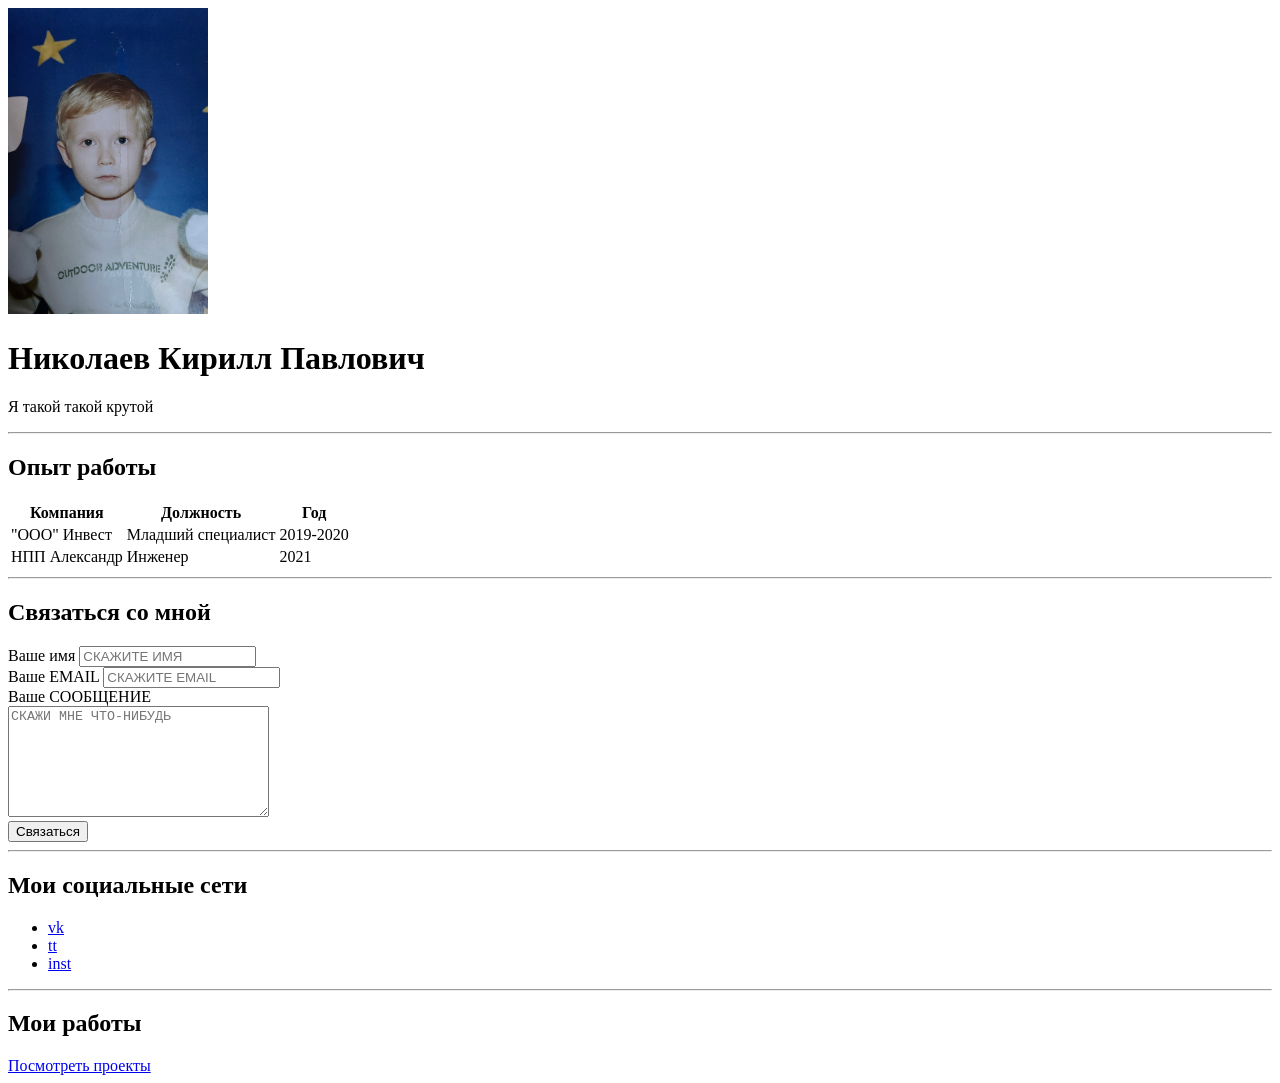
==== index.html @ a2a917f4 "Create portfolio" ====
<!DOCTYPE html>
<html lang="en">
<head>
    <meta charset="UTF-8">
    <meta http-equiv="X-UA-Compatible" content="IE=edge">
    <meta name="viewport" content="width=device-width, initial-scale=1.0">
    <title>Николаев Кирилл</title>
    <link rel="stylesheet" href="css/main.css">
</head>
<body>
    <img src="1.jpg" alt="Портфолио" width="200">
    <h1>Николаев Кирилл Павлович</h1>
    <p>Я такой такой крутой</p>
<hr>
    <h2>Опыт работы</h2>
    <table>
        <tr>
            <th>Компания</th>
            <th>Должность</th>
            <th>Год</th>
        </tr>
        <tr>
            <td>"ООО" Инвест</td>
            <td>Младший специалист</td>
            <td>2019-2020</td>
        </tr>
        <tr>
            <td>НПП Александр</td>
            <td>Инженер</td>
            <td>2021</td>
        </tr>
    </table>
<hr>
    <h2>Связаться со мной</h2>
        <form action="/">
            <label for="name">Ваше имя</label>
            <input type="text" id="name" placeholder="СКАЖИТЕ ИМЯ"> 
           <br> 
            <label for="email">Ваше EMAIL</label>
            <input type="email" id="email" placeholder="СКАЖИТЕ EMAIL">
           <br>
           <label for="text">Ваше СООБЩЕНИЕ</label>
           <br>
           <textarea id="text" cols="30" rows="7" placeholder="СКАЖИ МНЕ ЧТО-НИБУДЬ"></textarea>
            <br>
           <input type="submit" value="Связаться"> 
        </form>
<hr>    
    <h2>Мои социальные сети</h2>
        <ul>
            <li><a href="https://vk.com/llllllllllllllljjjjjjj" target="_blank">vk</a></li>
            <li><a href="https://t.me/raptortesla" target="_blank">tt</a></li>
            <li><a href="instagram.com/raptortesla" target="_blank">inst</a></li>
        </ul>
 <hr>
    <h2>Мои работы</h2>
    <a href="work.html">Посмотреть проекты</a>


</body>
</html>
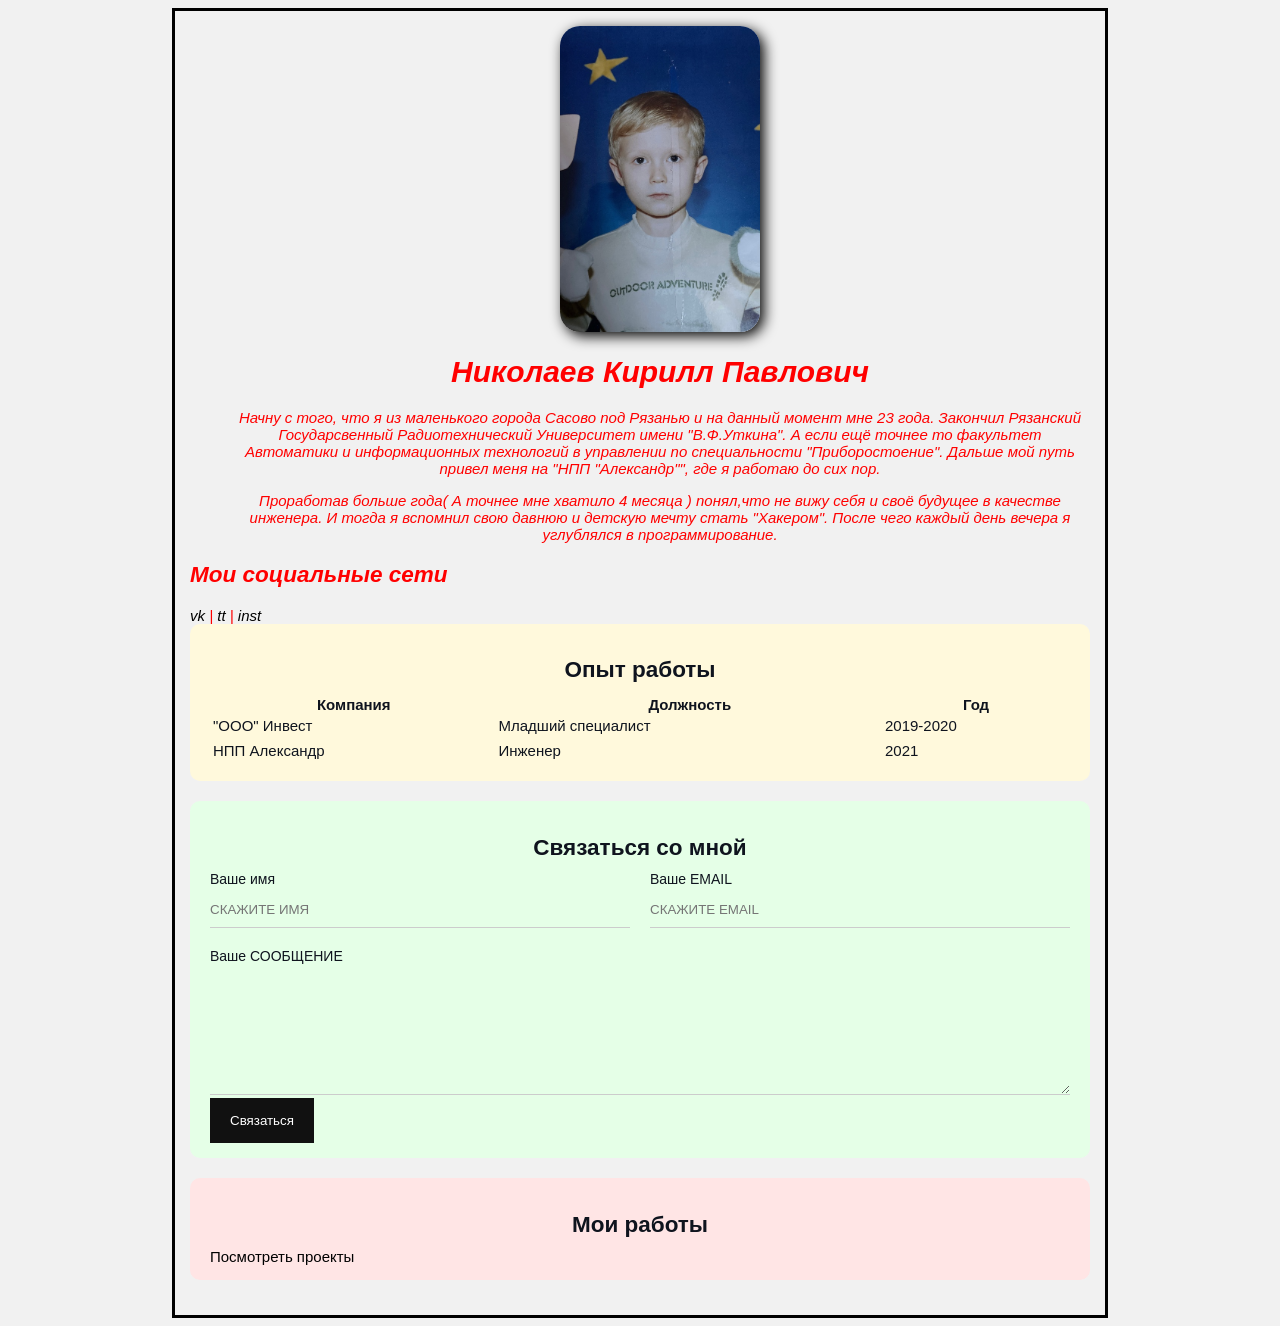
==== commit d2a4d955: "Add files via upload" ====
--- a/index.html
+++ b/index.html
@@ -7,55 +7,83 @@
     <title>Николаев Кирилл</title>
     <link rel="stylesheet" href="css/main.css">
 </head>
-<body>
-    <img src="1.jpg" alt="Портфолио" width="200">
-    <h1>Николаев Кирилл Павлович</h1>
-    <p>Я такой такой крутой</p>
-<hr>
-    <h2>Опыт работы</h2>
-    <table>
-        <tr>
-            <th>Компания</th>
-            <th>Должность</th>
-            <th>Год</th>
-        </tr>
-        <tr>
-            <td>"ООО" Инвест</td>
-            <td>Младший специалист</td>
-            <td>2019-2020</td>
-        </tr>
-        <tr>
-            <td>НПП Александр</td>
-            <td>Инженер</td>
-            <td>2021</td>
-        </tr>
-    </table>
-<hr>
-    <h2>Связаться со мной</h2>
-        <form action="/">
-            <label for="name">Ваше имя</label>
-            <input type="text" id="name" placeholder="СКАЖИТЕ ИМЯ"> 
-           <br> 
-            <label for="email">Ваше EMAIL</label>
-            <input type="email" id="email" placeholder="СКАЖИТЕ EMAIL">
-           <br>
-           <label for="text">Ваше СООБЩЕНИЕ</label>
-           <br>
-           <textarea id="text" cols="30" rows="7" placeholder="СКАЖИ МНЕ ЧТО-НИБУДЬ"></textarea>
-            <br>
-           <input type="submit" value="Связаться"> 
-        </form>
-<hr>    
-    <h2>Мои социальные сети</h2>
-        <ul>
-            <li><a href="https://vk.com/llllllllllllllljjjjjjj" target="_blank">vk</a></li>
-            <li><a href="https://t.me/raptortesla" target="_blank">tt</a></li>
-            <li><a href="instagram.com/raptortesla" target="_blank">inst</a></li>
-        </ul>
- <hr>
-    <h2>Мои работы</h2>
-    <a href="work.html">Посмотреть проекты</a>
+<body> 
+    <div class="container">
+        <div class="info">
+            <div class="info-text">
+                <img src="1.jpg" alt="Портфолио" class="avatar">
+                <h1>Николаев Кирилл Павлович</h1>
+                <p>Начну с того, что я из маленького города Сасово под Рязанью и на данный момент мне 23 года. Закончил Рязанский Государсвенный Радиотехнический Университет имени "В.Ф.Уткина". А если ещё точнее то факультет Автоматики и информационных технологий в управлении по специальности "Приборостоение". Дальше мой путь привел меня на "НПП "Александр"", где я работаю до сих пор.</p>
+                <p>Проработав больше года( А точнее мне хватило 4 месяца ) понял,что не вижу себя и своё будущее в качестве инженера. И тогда я вспомнил свою давнюю и детскую мечту стать "Хакером". После чего каждый день вечера я углублялся в программирование.</p>
+            </div>
+        <h2>Мои социальные сети</h2>
+            
+                <a href="https://vk.com/llllllllllllllljjjjjjj" target="_blank">vk</a>
+                |
+                <a href="https://t.me/raptortesla" target="_blank">tt</a>
+                |
+                <a href="instagram.com/raptortesla" target="_blank">inst</a>
+            
+        </div>
+        
+        <div class="card bg-yellow">
+        <h2>Опыт работы</h2>
+        <table class="table">
+            <tr>
+                <th>Компания</th>
+                <th>Должность</th>
+                <th>Год</th>
+            </tr>
+            <tr>
+                <td>"ООО" Инвест</td>
+                <td>Младший специалист</td>
+                <td>2019-2020</td>
+            </tr>
+            <tr>
+                <td>НПП Александр</td>
+                <td>Инженер</td>
+                <td>2021</td>
+            </tr>
+        </table>
+    </div>
+        <div class="card bg-green">
+        <h2>Связаться со мной</h2>
+            <form action="/">
+                <div class="row">
+                <div class="form-group">
+                    <label for="name">Ваше имя</label>
+                    <input type="text" id="name" placeholder="СКАЖИТЕ ИМЯ"> 
+                </div>
 
+                <div class="form-group">
+                    <label for="email">Ваше EMAIL</label>
+                    <input type="email" id="email" placeholder="СКАЖИТЕ EMAIL">
+                </div>
+                </div>
+                <div class="form-group">
+                    <label for="text">Ваше СООБЩЕНИЕ</label>
+                    <textarea id="text" cols="30" rows="7" placeholder="СКАЖИ МНЕ ЧТО-НИБУДЬ">
+                    </textarea>
+                </div>
+                    <input class="btn" type="submit" value="Связаться"> 
+                
+             </form>
+        </div>
+               
+        
+        <div class="social">
+            
+            </div>
+        <div class="card bg-red">
+        <h2>Мои работы</h2>
+        <a href="work.html">Посмотреть проекты</a>
+    </div>
+
+            <div class="position">
+                
+            </div>
+
+    </div>
 
 </body>
 </html>
--- a/css/main.css
+++ b/css/main.css
@@ -0,0 +1,144 @@
+body {
+    background-color: #f1f1f1;
+    color: #0f141e;
+
+    font-size: 15px;
+    font-weight: normal;
+    font-family: 'Lucida Sans', 'Lucida Sans Regular', 'Lucida Grande', 'Lucida Sans Unicode', Geneva, Verdana, sans-serif;
+}
+
+.bg-yellow {
+    background: #fff9dc;
+}
+
+.bg-green {
+    background: #e5ffe7;
+}
+
+.bg-red {
+    background: #ffe5e5;
+}
+
+.card {
+    padding: 15px 20px;
+    margin-bottom: 20px;
+    border-radius: 10px;
+
+}
+
+.card h2 {
+    margin-bottom: 10px;
+    text-align: center;
+}
+
+a {
+    color: black;
+    text-decoration: none;
+}
+
+a:hover {
+    text-decoration: underline;
+}
+
+a:active {
+    color: orange;
+}
+a:visited {
+    color: gray;
+}
+.avatar {
+    width: 200px;
+    border-radius: 20px ;
+    box-shadow: 4px 4px 14px rgba(0, 0, 0, 1);
+}
+
+.info {
+    color: red;
+    margin: 0;
+    font-style: italic;
+    
+    
+}
+
+.info-text {
+    margin-left: 40px;
+    text-align: center;
+    
+
+
+}
+.social {
+    background: rgb(0, 119, 255);
+    border-radius: 10px;
+    text-align: center;
+
+    
+}
+
+.container {
+    max-width: 900px;
+    margin: auto;
+    padding: 15px ;
+    border: 3px solid black;
+}
+
+.table {
+    width: 100%;
+}
+
+.table td {
+    padding-bottom: 5px;
+} 
+
+.form-group label {
+    display: block;
+    font-size: 14px;
+}
+
+.form-group input,
+.form-group textarea
+{
+    width: 100%;
+    box-sizing: border-box;
+    border: none;
+    background: transparent;
+    border-bottom: 1px solid #ccc;
+    color: #000;
+    padding: 15px 0 10px;
+    outline: none;
+    font-family: inherit;
+}
+
+.row {
+    display: flex;
+    margin-bottom: 20px;
+}
+
+.row > .form-group {
+    width: 50%;
+    margin-right: 20px;
+}
+
+.row > .form-group:last-child {
+    margin-right: 0;
+}
+
+.btn {
+    color: #fff;
+    padding: 15px 20px;
+    background: #111;
+    border: none;
+    font-family: inherit;
+    cursor: pointer;
+}
+
+.btn:hover{
+    opacity: 0.9;
+}
+
+@media (max-width: 700px) {
+    .info {
+        display: block;
+        text-align: center;
+    }
+}
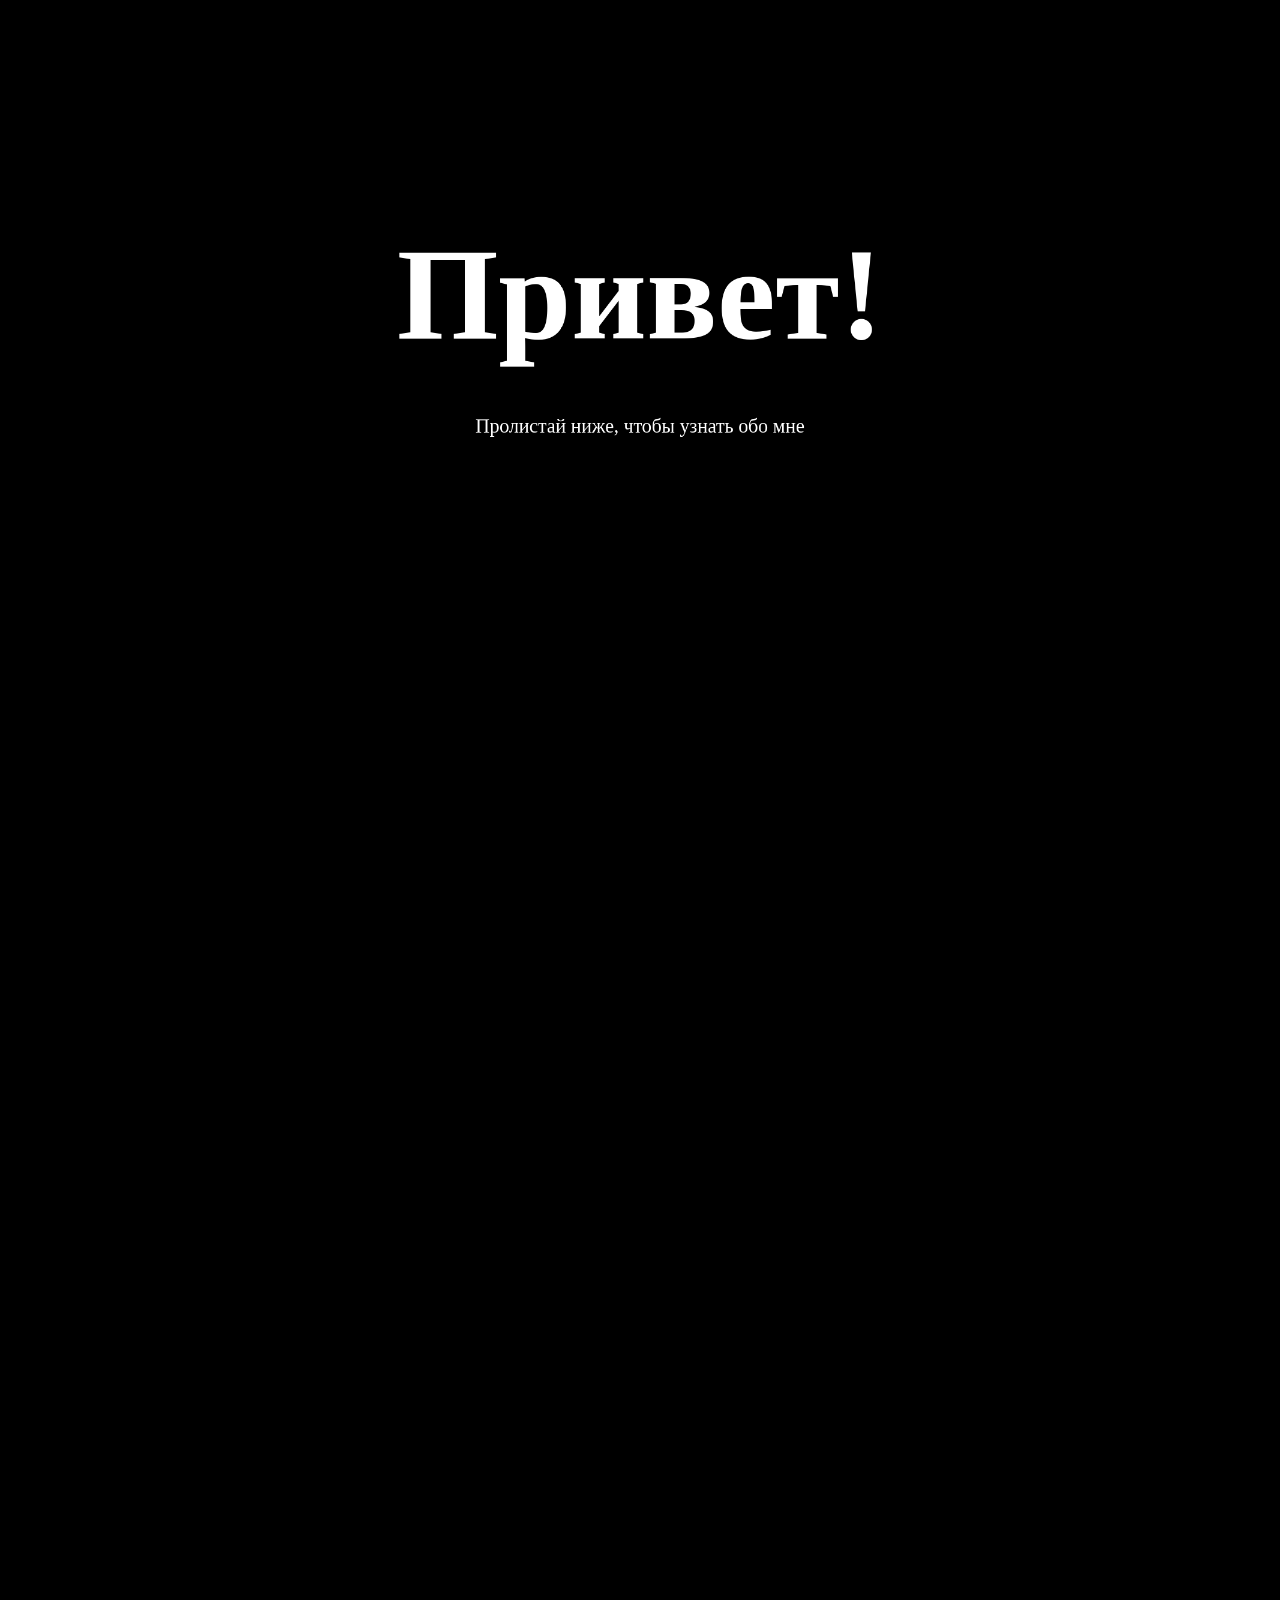
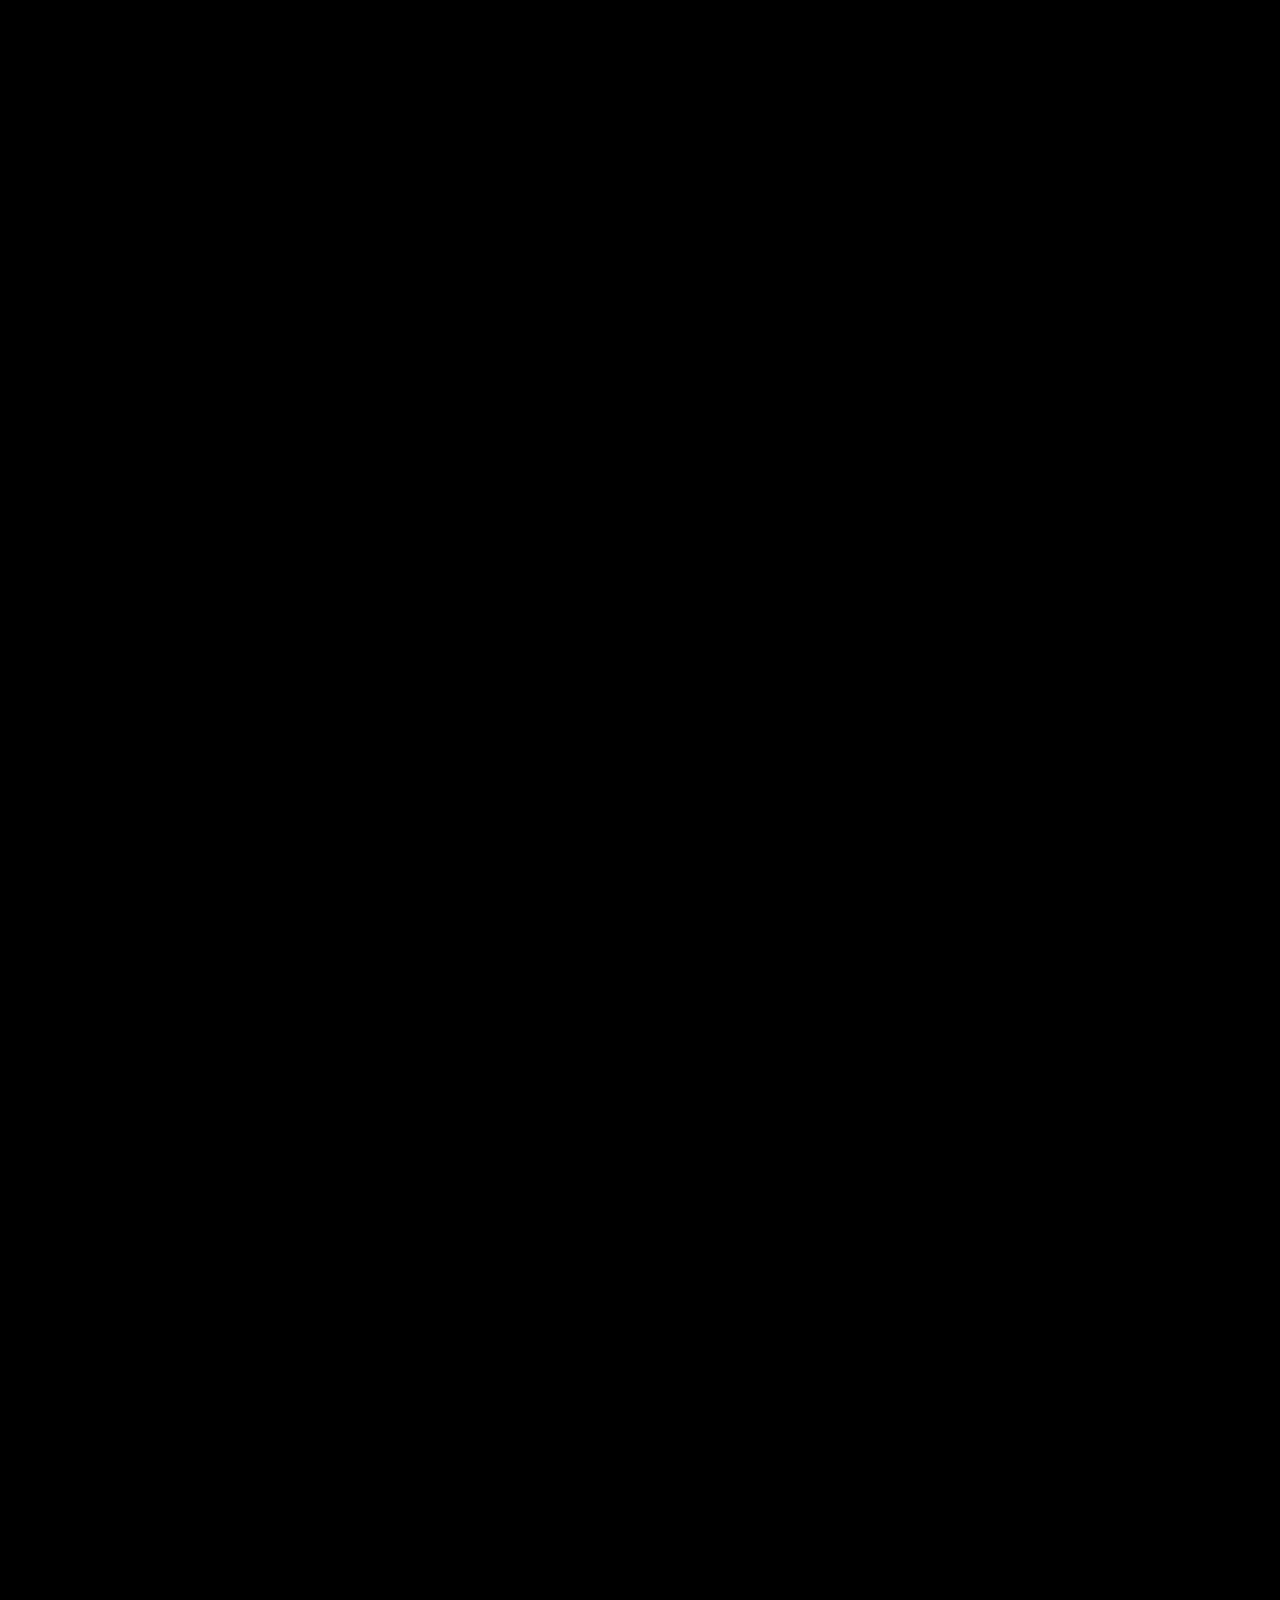
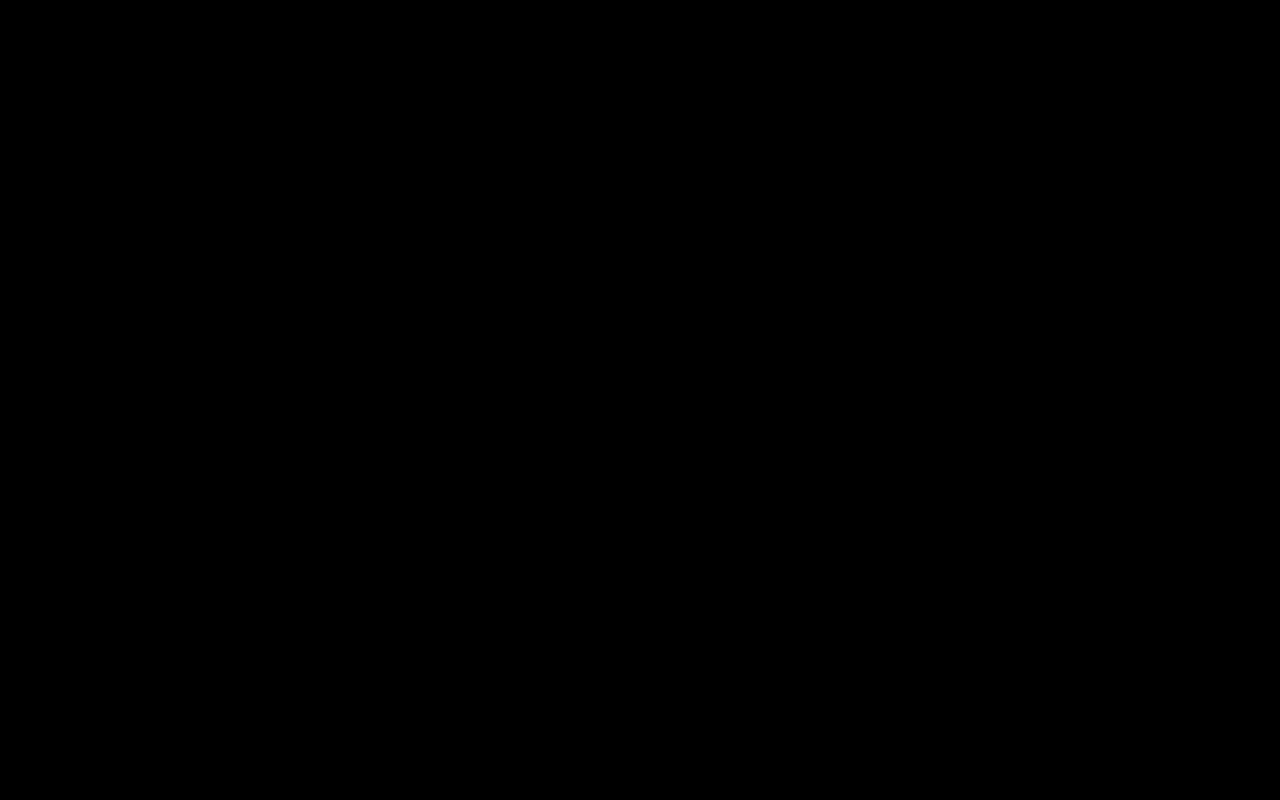
==== commit 5e62c0db: "Add files via upload" ====
--- a/index.html
+++ b/index.html
@@ -4,86 +4,74 @@
     <meta charset="UTF-8">
     <meta http-equiv="X-UA-Compatible" content="IE=edge">
     <meta name="viewport" content="width=device-width, initial-scale=1.0">
-    <title>Николаев Кирилл</title>
+    <title>Document</title>
+    <script src="js/app.js" defer></script>
     <link rel="stylesheet" href="css/main.css">
 </head>
-<body> 
+<body>
     <div class="container">
-        <div class="info">
-            <div class="info-text">
-                <img src="1.jpg" alt="Портфолио" class="avatar">
-                <h1>Николаев Кирилл Павлович</h1>
-                <p>Начну с того, что я из маленького города Сасово под Рязанью и на данный момент мне 23 года. Закончил Рязанский Государсвенный Радиотехнический Университет имени "В.Ф.Уткина". А если ещё точнее то факультет Автоматики и информационных технологий в управлении по специальности "Приборостоение". Дальше мой путь привел меня на "НПП "Александр"", где я работаю до сих пор.</p>
-                <p>Проработав больше года( А точнее мне хватило 4 месяца ) понял,что не вижу себя и своё будущее в качестве инженера. И тогда я вспомнил свою давнюю и детскую мечту стать "Хакером". После чего каждый день вечера я углублялся в программирование.</p>
-            </div>
-        <h2>Мои социальные сети</h2>
-            
-                <a href="https://vk.com/llllllllllllllljjjjjjj" target="_blank">vk</a>
-                |
-                <a href="https://t.me/raptortesla" target="_blank">tt</a>
-                |
-                <a href="instagram.com/raptortesla" target="_blank">inst</a>
-            
-        </div>
-        
-        <div class="card bg-yellow">
-        <h2>Опыт работы</h2>
-        <table class="table">
-            <tr>
-                <th>Компания</th>
-                <th>Должность</th>
-                <th>Год</th>
-            </tr>
-            <tr>
-                <td>"ООО" Инвест</td>
-                <td>Младший специалист</td>
-                <td>2019-2020</td>
-            </tr>
-            <tr>
-                <td>НПП Александр</td>
-                <td>Инженер</td>
-                <td>2021</td>
-            </tr>
-        </table>
-    </div>
-        <div class="card bg-green">
-        <h2>Связаться со мной</h2>
-            <form action="/">
-                <div class="row">
-                <div class="form-group">
-                    <label for="name">Ваше имя</label>
-                    <input type="text" id="name" placeholder="СКАЖИТЕ ИМЯ"> 
+        <section class="gallary">
+                <div class="frame">
+                    <div class="frame_hello">
+                        <h2>Привет!</h2>
+                        <p>Пролистай ниже, чтобы узнать обо мне</p>
+                    </div>
+                </div>
+                    
+                <div class="frame">
+                    <div class="frame_info">
+                            <img src="1.jpg" class="avatar" alt="Здесь моя фотка">
+                            <h4>Николаев Кирилл Павлович</h4>
+                            <p> Псевдоним: "Цыпа"</p>
+                    </div>
                 </div>
 
-                <div class="form-group">
-                    <label for="email">Ваше EMAIL</label>
-                    <input type="email" id="email" placeholder="СКАЖИТЕ EMAIL">
+                <div class="frame">
+                    <div class="frame_history">
+                        <p>Проработав больше года( А точнее мне хватило 4 месяца ) понял,что не вижу себя и своё будущее в качестве инженера. И тогда я вспомнил свою давнюю и детскую мечту стать "Хакером". После чего каждый день вечера я углублялся в программирование.</p>
+                    </div>
                 </div>
+            
+
+                <div class="frame">
+                    <div class="frame_history2">
+                        <p>Начну с того, что я из маленького города Сасово под Рязанью и на данный момент мне 23 года. Закончил Рязанский Государсвенный Радиотехнический Университет имени "В.Ф.Уткина". А если ещё точнее то факультет Автоматики и информационных технологий в управлении по специальности "Приборостоение". Дальше мой путь привел меня на "НПП "Александр"", где я работаю до сих пор.</p>
+                    </div>
                 </div>
-                <div class="form-group">
-                    <label for="text">Ваше СООБЩЕНИЕ</label>
-                    <textarea id="text" cols="30" rows="7" placeholder="СКАЖИ МНЕ ЧТО-НИБУДЬ">
-                    </textarea>
+
+                <div class="frame">
+                    <table class="table">
+                        <tr>
+                            <th>Компания</th>
+                            <th>Должность</th>
+                            <th>Год</th>
+                        </tr>
+                        <tr>
+                            <td>"ООО" Инвест</td>
+                            <td>Младший специалист</td>
+                            <td>2019-2020</td>
+                        </tr>
+                        <tr>
+                            <td>НПП Александр</td>
+                            <td>Инженер</td>
+                            <td>2021</td>
+                        </tr>
+                    </table>
                 </div>
-                    <input class="btn" type="submit" value="Связаться"> 
-                
-             </form>
-        </div>
-               
-        
-        <div class="social">
-            
-            </div>
-        <div class="card bg-red">
-        <h2>Мои работы</h2>
-        <a href="work.html">Посмотреть проекты</a>
+
+                <div class="frame">
+                    <div class="social">
+                        <h4>Мои социальные сети</h4>
+                        
+                         <a href="https://vk.com/llllllllllllllljjjjjjj" target="_blank">vk</a>
+                            |
+                         <a href="https://t.me/raptortesla" target="_blank">tt</a>
+                            |
+                         <a href="instagram.com/raptortesla" target="_blank">inst</a>
+                    </div>
+                </div>
+
+        </section>
     </div>
-
-            <div class="position">
-                
-            </div>
-
-    </div>
-
 </body>
-</html>
+</html>
--- a/css/main.css
+++ b/css/main.css
@@ -1,144 +1,112 @@
-body {
-    background-color: #f1f1f1;
-    color: #0f141e;
-
-    font-size: 15px;
-    font-weight: normal;
-    font-family: 'Lucida Sans', 'Lucida Sans Regular', 'Lucida Grande', 'Lucida Sans Unicode', Geneva, Verdana, sans-serif;
+*{
+    margin: 0; 
+    padding: 0;
+    box-sizing: border-box;
 }
 
-.bg-yellow {
-    background: #fff9dc;
-}
-
-.bg-green {
-    background: #e5ffe7;
-}
-
-.bg-red {
-    background: #ffe5e5;
-}
-
-.card {
-    padding: 15px 20px;
-    margin-bottom: 20px;
-    border-radius: 10px;
+:root {
+    --index: calc(1vw + 1vh);
+    --gutter: 30px;
+    --side-small: 26;
+    --side-big: 36;
+    --depth: 4000px;
+    --transition: .75s cubic-bezier(.075, .5, 0, 1)
 
 }
 
-.card h2 {
-    margin-bottom: 10px;
+body{
+    background-color: #000;
+    color: #fff;
+    font-size: calc(var(--index) * 1.5);
+    line-height: 1.75;
+    height: var(--depth);
+    font-weight: 300px;
+}
+
+.container {
+    width: 100%;
+    height: 100%;
+    position: fixed;
+    perspective: 600px;
+}
+
+.gallary {
+    transform-style: preserve-3d;
+    height: 100%;
+    
+
+}
+
+.frame {
+    width: 100%;
+    height: 100%; 
+    position: absolute;
+    display: flex;
+    align-items: center;
+    justify-content: center;
+    transition: opacity .8s ease, var(--transition);
+    will-change: transform;
+    transform-style: preserve-3d;
+}
+
+
+.frame_hello {
+    width: 100%;
+    height: 100%;
+    background-color: #000;
     text-align: center;
 }
 
-a {
-    color: black;
-    text-decoration: none;
+.frame h2 {
+    text-align: center;
+    font-size: calc(var(--index) * 10);
 }
 
-a:hover {
-    text-decoration: underline;
+.frame_info {
+    display: inline-flex;
+    text-align: center;
+    padding: 100px;
+    align-items: center; 
+    background-color: #000;
+   /* display: flex; */
+}   
+
+.avatar {
+    width: 300px;
+    position: relative;
+    background-position: center;
+    background-size: cover;
+    width: calc(var(--index) * var(--side-small));
+    height: calc(var(--index) * var(--side-big));
+    border-radius: 20px;
+   /* right: calc(var(--side-small) /2 * var(--index));*/
 }
 
-a:active {
-    color: orange;
-}
-a:visited {
-    color: gray;
-}
-.avatar {
-    width: 200px;
-    border-radius: 20px ;
-    box-shadow: 4px 4px 14px rgba(0, 0, 0, 1);
+.frame_history {
+
+    background-color: #000;
 }
 
-.info {
-    color: red;
-    margin: 0;
-    font-style: italic;
-    
-    
-}
+.frame_history2 {
 
-.info-text {
-    margin-left: 40px;
-    text-align: center;
-    
-
-
-}
-.social {
-    background: rgb(0, 119, 255);
-    border-radius: 10px;
-    text-align: center;
-
-    
-}
-
-.container {
-    max-width: 900px;
-    margin: auto;
-    padding: 15px ;
-    border: 3px solid black;
+    background-color: #000;
 }
 
 .table {
     width: 100%;
+    background-color: #000;
 }
 
 .table td {
     padding-bottom: 5px;
+    text-align: center;
 } 
 
-.form-group label {
-    display: block;
-    font-size: 14px;
+.table th {
+    padding-bottom: 10px;
+    border-bottom: 1px solid #ccc;
 }
 
-.form-group input,
-.form-group textarea
-{
-    width: 100%;
-    box-sizing: border-box;
-    border: none;
-    background: transparent;
-    border-bottom: 1px solid #ccc;
-    color: #000;
-    padding: 15px 0 10px;
-    outline: none;
-    font-family: inherit;
-}
-
-.row {
-    display: flex;
-    margin-bottom: 20px;
-}
-
-.row > .form-group {
-    width: 50%;
-    margin-right: 20px;
-}
-
-.row > .form-group:last-child {
-    margin-right: 0;
-}
-
-.btn {
-    color: #fff;
-    padding: 15px 20px;
-    background: #111;
-    border: none;
-    font-family: inherit;
-    cursor: pointer;
-}
-
-.btn:hover{
-    opacity: 0.9;
-}
-
-@media (max-width: 700px) {
-    .info {
-        display: block;
-        text-align: center;
-    }
+.social {
+    text-align: center;
 }
